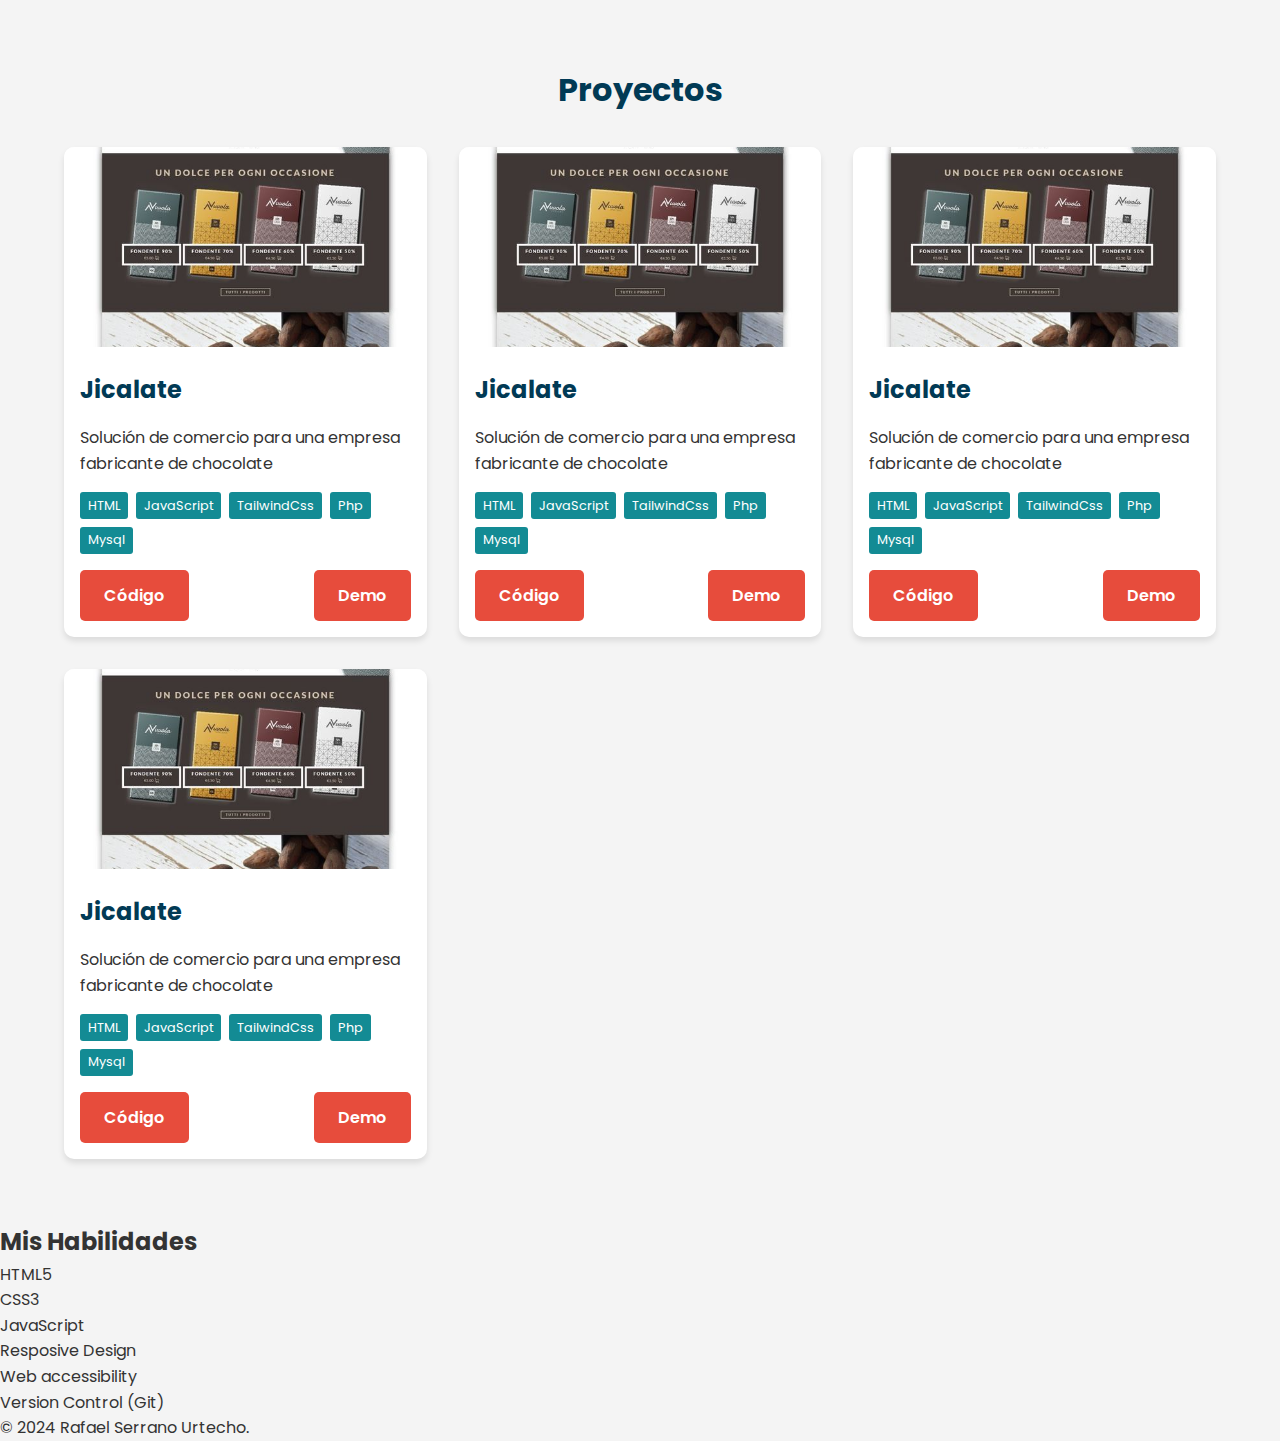
==== index.html @ e0001c4d "html de footer y skills" ====
<!DOCTYPE html>
<html lang="es">

<head>
    <meta charset="UTF-8">
    <meta name="viewport" content="width=device-width, initial-scale=1.0">
    <title>Portafolio Desarrollador Web</title>
    <link href="https://fonts.googleapis.com/css2?family=Poppins:wght@400;600;700&display=swap" rel="stylesheet">

    <link rel="stylesheet" href="https://cdnjs.cloudflare.com/ajax/libs/font-awesome/6.6.0/css/all.min.css">
    <link rel="stylesheet" href="style.css">
</head>

<body>
    <!-- <header>
        <nav>
            <div class="logo">Mi Portafolio</div>
            <div class="nav-links">
                <a href="#projects">Proyectos</a>
                <a href="#skills">Habilidades</a>
                <a href="#contact">Contacto</a>
                <button id="dark-mode-toggle" aria-label="Cambiar a modo obscuro">
                    <i class="fas fa-moon"></i>
                </button>
            </div>
        </nav>
    </header> -->

    <main>
        <!-- <section class="hero">
            <div class="hero-content">
                <h1>Hola, Soy Rafael Serrano</h1>
                <p>Desarrollador Web especializado en crear experiencias web atractivas y funcionales utilizando HTML5,
                    CSS3 y JavaScript</p>
                <a href="#contact" class="btn">Contáctame</a>
                </hero-content>
        </section> -->

        <section id="projects" class="projects">
            <h2>Proyectos</h2>
            <div class="project-grid">
                <div class="project-card hidden">
                    <img src="img/ecommercechocolate.jpg?height=200&width=300" alt="Plataforma Ecommerce">
                    <h3>Jicalate</h3>
                    <p>Solución de comercio para una empresa fabricante de chocolate</p>
                    <div class="tags">
                        <div class="tag">HTML</div>
                        <div class="tag">JavaScript</div>
                        <div class="tag">TailwindCss</div>
                        <div class="tag">Php</div>
                        <div class="tag">Mysql</div>
                    </div>
                    <div class="project-links">
                        <div class="btn">Código</div>
                        <div class="btn">Demo</div>
                    </div>
                </div>

                <div class="project-card hidden">
                    <img src="img/ecommercechocolate.jpg?height=200&width=300" alt="Plataforma Ecommerce">
                    <h3>Jicalate</h3>
                    <p>Solución de comercio para una empresa fabricante de chocolate</p>
                    <div class="tags">
                        <div class="tag">HTML</div>
                        <div class="tag">JavaScript</div>
                        <div class="tag">TailwindCss</div>
                        <div class="tag">Php</div>
                        <div class="tag">Mysql</div>
                    </div>
                    <div class="project-links">
                        <div class="btn">Código</div>
                        <div class="btn">Demo</div>
                    </div>
                </div>

                <div class="project-card hidden">
                    <img src="img/ecommercechocolate.jpg?height=200&width=300" alt="Plataforma Ecommerce">
                    <h3>Jicalate</h3>
                    <p>Solución de comercio para una empresa fabricante de chocolate</p>
                    <div class="tags">
                        <div class="tag">HTML</div>
                        <div class="tag">JavaScript</div>
                        <div class="tag">TailwindCss</div>
                        <div class="tag">Php</div>
                        <div class="tag">Mysql</div>
                    </div>
                    <div class="project-links">
                        <div class="btn">Código</div>
                        <div class="btn">Demo</div>
                    </div>
                </div>

                <div class="project-card hidden">
                    <img src="img/ecommercechocolate.jpg?height=200&width=300" alt="Plataforma Ecommerce">
                    <h3>Jicalate</h3>
                    <p>Solución de comercio para una empresa fabricante de chocolate</p>
                    <div class="tags">
                        <div class="tag">HTML</div>
                        <div class="tag">JavaScript</div>
                        <div class="tag">TailwindCss</div>
                        <div class="tag">Php</div>
                        <div class="tag">Mysql</div>
                    </div>
                    <div class="project-links">
                        <div class="btn">Código</div>
                        <div class="btn">Demo</div>
                    </div>
                </div>
            </div>
        </section>

        <section class="skills" id="skills">
            <h2>Mis Habilidades</h2>
            <div class="skill-list">
                <div class="skill item">HTML5</div>
                <div class="skill item">CSS3</div>
                <div class="skill item">JavaScript</div>
                <div class="skill item">Resposive Design</div>
                <div class="skill item">Web accessibility</div>
                <div class="skill item">Version Control (Git)</div>
            </div>
        </section>

        <footer>
            <p>&copy; 2024 Rafael Serrano Urtecho.</p>
        </footer>
    </main>
</body>

</html>
---- style.css ----
:root {
    /* --primary-color: #3498db; */
    --primary-color: rgb(1, 58, 85);
    /* --secundary-color: #2ecc71; */
    --secundary-color: rgb(19, 139, 148);
    --accent-color: #e74c3c;
    --background-color: #f4f4f4;
    --text-color: #333;
    --card-bg-color: #fff;
}

.dark-mode {
    --primary-color: #2980b9;
    --secondary-color: #27ae60;
    --accent-color: #c0392b;
    --background-color: #1a1a1a;
    --text-color: #f4f4f4;
    --card-bg-color: #2c2c2c;
}

* {
    margin: 0;
    padding: 0;
    box-sizing: border-box;
}

body {
    font-family: 'poppins', sans-serif;
    background-color: var(--background-color);
    color: var(--text-color);
    line-height: 1.6;
    transition: background-color 0.3s, color 0.3s;
}

header {
    background-color: var(--primary-color);
    padding: 1rem 5%;
    position: fixed;
    width: 100%;
    z-index: 5;
    /* box-shadow: 0 2px 5px rgba(0, 0, 0, 0.1); */
}

nav {
    display: flex;
    justify-content: space-between;
    align-items: center;
    padding: 1rem 5%;
}

.logo {
    font-size: 1.5rem;
    font-weight: bold;
    color: white;
}

.nav-links {
    display: flex;
    gap: 1.5rem;
}

.nav-links a {
    color: white;
    text-decoration: none;
    font-weight: 600;
    transition: color 0.3s;
}

.nav-links a:hover {
    color: var(--secondary-color);
}

#dark-mode-toggle {
    background: none;
    border: none;
    color: white;
    font-size: 1.2rem;
    cursor: pointer;
}

.hero {
    height: 100vh;
    display: flex;
    flex-direction: column;
    justify-content: center;
    align-items: center;
    text-align: center;
    padding: 0 1rem;
    background: radial-gradient(ellipse at bottom, var(--secundary-color) 5%, var(--primary-color) 50%, black 100%);
    color: white;
}

.hero-content {
    max-width: 800px;
}

.hero h1 {
    font-size: 3rem;
    margin-bottom: 1rem;
    text-shadow: 2px 2px 4px rgba(0, 0, 0, 0.1);
}

.hero p {
    font-size: 1.2rem;
    max-width: 600px;
    margin-bottom: 2rem;
}

.btn {
    display: inline-block;
    padding: 0.8rem 1.5rem;
    color: white;
    background-color: var(--accent-color);
    text-decoration: none;
    border-radius: 5px;
    transition: background-color 0.3s;
    font-weight: 600;
}

.btn:hover {
    background-color: #c0392b;
}

.projects {
    padding: 4rem 5%;
}

.projects h2 {
    text-align: center;
    font-size: 2rem;
    margin-bottom: 2rem;
    color: var(--primary-color);
}

.project-grid {
    display: grid;
    grid-template-columns: repeat(auto-fit, minmax(300px, 1fr));
    gap: 2rem;
}

.project-card {
    background-color: var(--card-bg-color);
    border-radius: 10px;
    overflow: hidden;
    box-shadow: 0 4px 6px rgba(0, 0, 0, 0.1);
    transition: transform 0.3s, box-shadow 0.3s;
}

.project-card:hover {
    transform: translateY(-5px);
    box-shadow: 0 6px 12x rgba(0, 0, 0, 0.15);
}

.project-card img {
    width: 100%;
    height: 200px;
    object-fit: cover;
}

.project-card h3 {
    font-size: 1.5rem;
    margin: 1rem;
    color: var(--primary-color);
}

.project-card p {
    margin: 0 1rem 1rem;
}

.project-card .tags {
    display: flex;
    flex-wrap: wrap;
    gap: 0.5rem;
    margin: 0 1rem 1rem;
}

.tag {
    background-color: var(--secundary-color);
    color: white;
    padding: 0.2rem 0.5rem;
    border-radius: 3px;
    font-size: .8rem;
}

/* .hidden{
    opacity: 0;
    filter:0;
    filter: blur(5px);
    transform: translateX(-100%);
    transition: all 1s;
} */

.project-links {
    display: flex;
    justify-content: space-between;
    margin: 1rem;
}

.show {
    opacity: 1;
    filter: blur(0);
    transform: translateX(0);
}
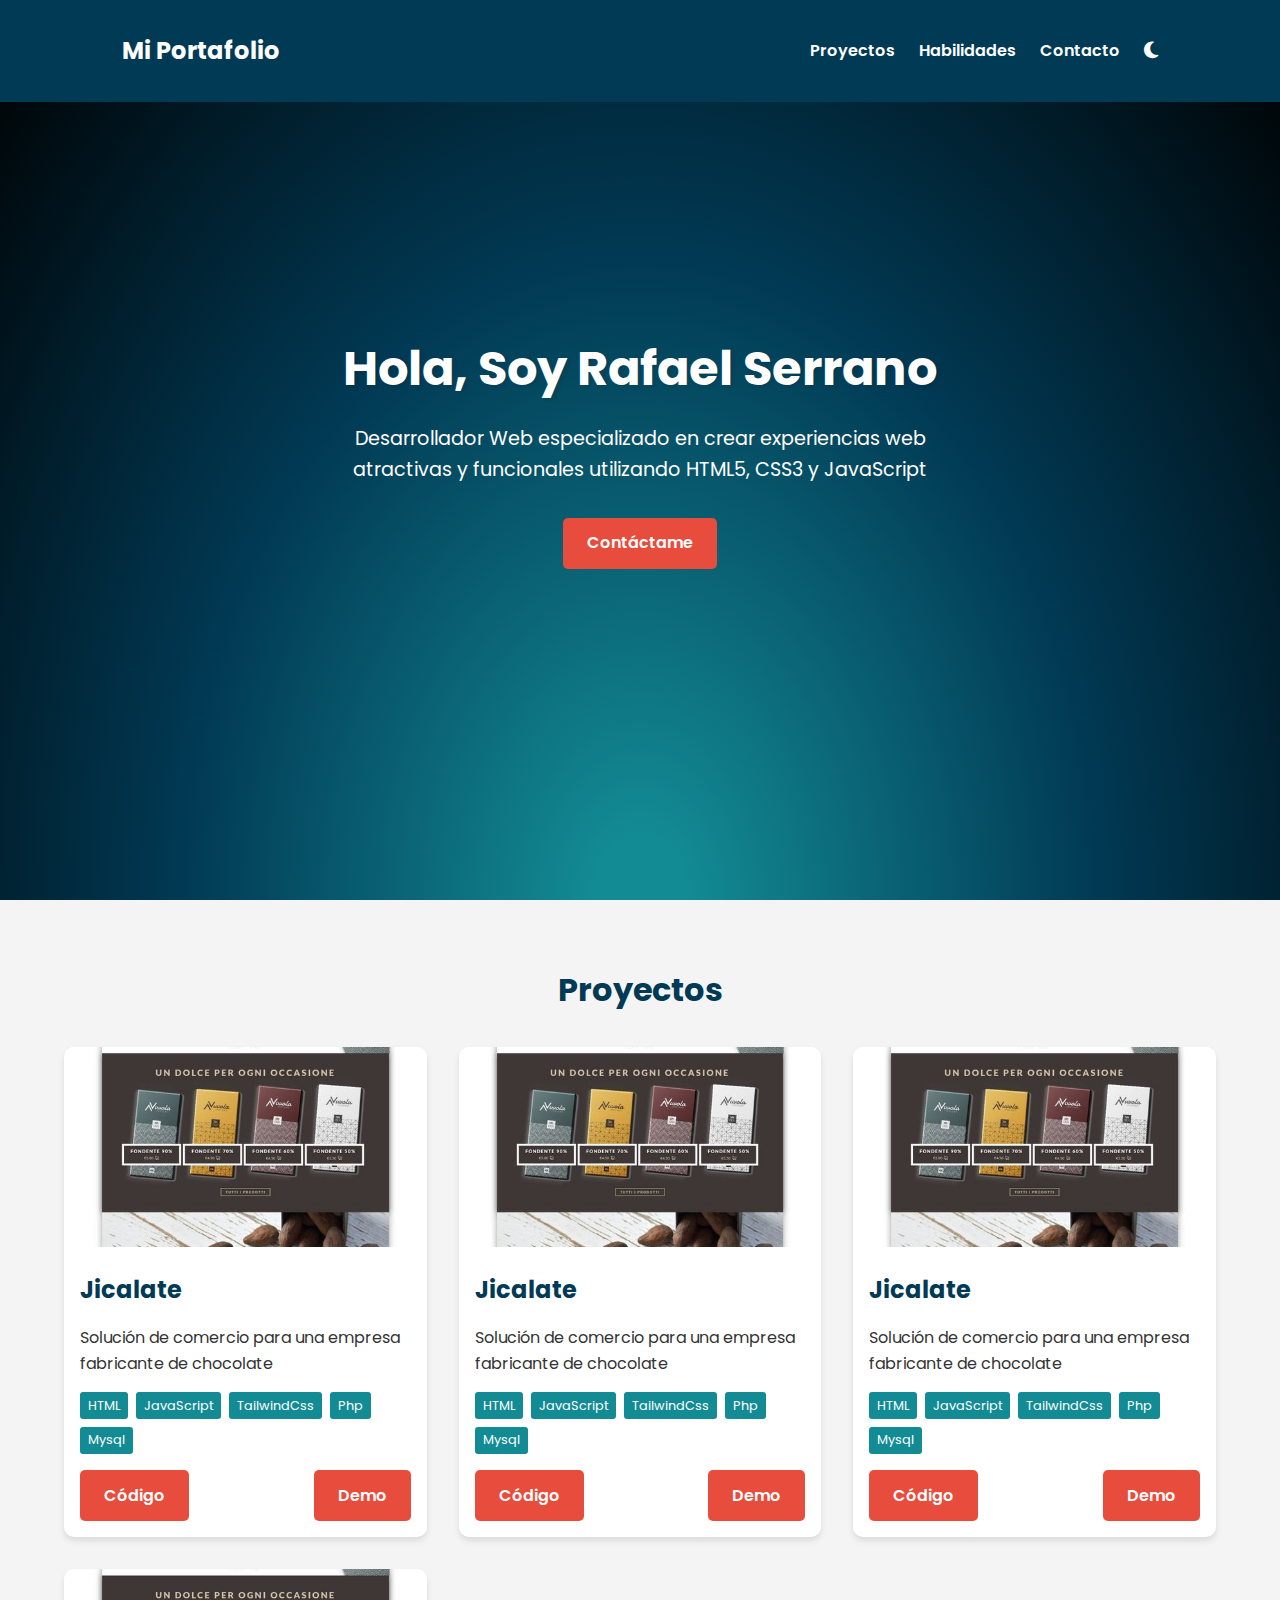
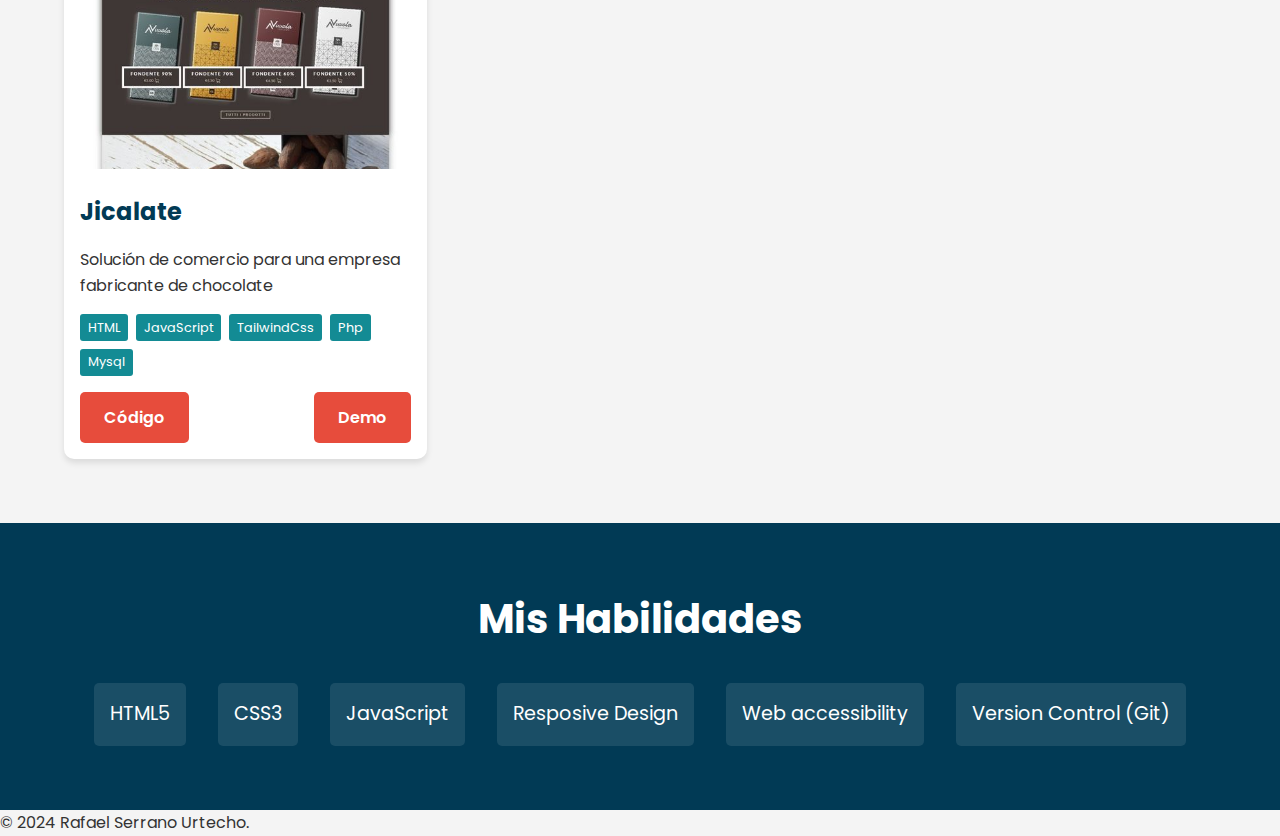
==== commit 89461bf8: "css habilidades" ====
--- a/index.html
+++ b/index.html
@@ -12,7 +12,7 @@
 </head>
 
 <body>
-    <!-- <header>
+     <header>
         <nav>
             <div class="logo">Mi Portafolio</div>
             <div class="nav-links">
@@ -24,22 +24,22 @@
                 </button>
             </div>
         </nav>
-    </header> -->
+    </header> 
 
     <main>
-        <!-- <section class="hero">
+         <section class="hero">
             <div class="hero-content">
                 <h1>Hola, Soy Rafael Serrano</h1>
                 <p>Desarrollador Web especializado en crear experiencias web atractivas y funcionales utilizando HTML5,
                     CSS3 y JavaScript</p>
                 <a href="#contact" class="btn">Contáctame</a>
                 </hero-content>
-        </section> -->
+        </section> 
 
         <section id="projects" class="projects">
             <h2>Proyectos</h2>
             <div class="project-grid">
-                <div class="project-card hidden">
+                 <div class="project-card hidden">
                     <img src="img/ecommercechocolate.jpg?height=200&width=300" alt="Plataforma Ecommerce">
                     <h3>Jicalate</h3>
                     <p>Solución de comercio para una empresa fabricante de chocolate</p>
@@ -107,17 +107,17 @@
                     </div>
                 </div>
             </div>
-        </section>
+        </section> 
 
         <section class="skills" id="skills">
             <h2>Mis Habilidades</h2>
             <div class="skill-list">
-                <div class="skill item">HTML5</div>
-                <div class="skill item">CSS3</div>
-                <div class="skill item">JavaScript</div>
-                <div class="skill item">Resposive Design</div>
-                <div class="skill item">Web accessibility</div>
-                <div class="skill item">Version Control (Git)</div>
+                <div class="skill-item">HTML5</div>
+                <div class="skill-item">CSS3</div>
+                <div class="skill-item">JavaScript</div>
+                <div class="skill-item">Resposive Design</div>
+                <div class="skill-item">Web accessibility</div>
+                <div class="skill-item">Version Control (Git)</div>
             </div>
         </section>
 
--- a/style.css
+++ b/style.css
@@ -182,6 +182,36 @@
     font-size: .8rem;
 }
 
+.skills{
+    background-color: var(--primary-color);
+    color: white;
+    padding: 4rem 5%;
+    text-align: center;
+}
+
+.skills h2{
+    font-size: 2.5rem;
+    margin-bottom: 2rem;
+}
+
+.skill-list{
+    display: flex;
+    justify-content: center;
+    flex-wrap: wrap;
+    gap:2rem;
+}
+
+.skill-item{
+    background-color: rgba(255,255,255,0.1);
+    padding: 1rem;
+    border-radius: 5px;
+    font-size: 1.2rem;
+    transition: transform 0.3s;
+}
+
+.skill-item:hover{
+    transform: scale(1.05);
+}
 /* .hidden{
     opacity: 0;
     filter:0;
@@ -190,6 +220,8 @@
     transition: all 1s;
 } */
 
+
+
 .project-links {
     display: flex;
     justify-content: space-between;
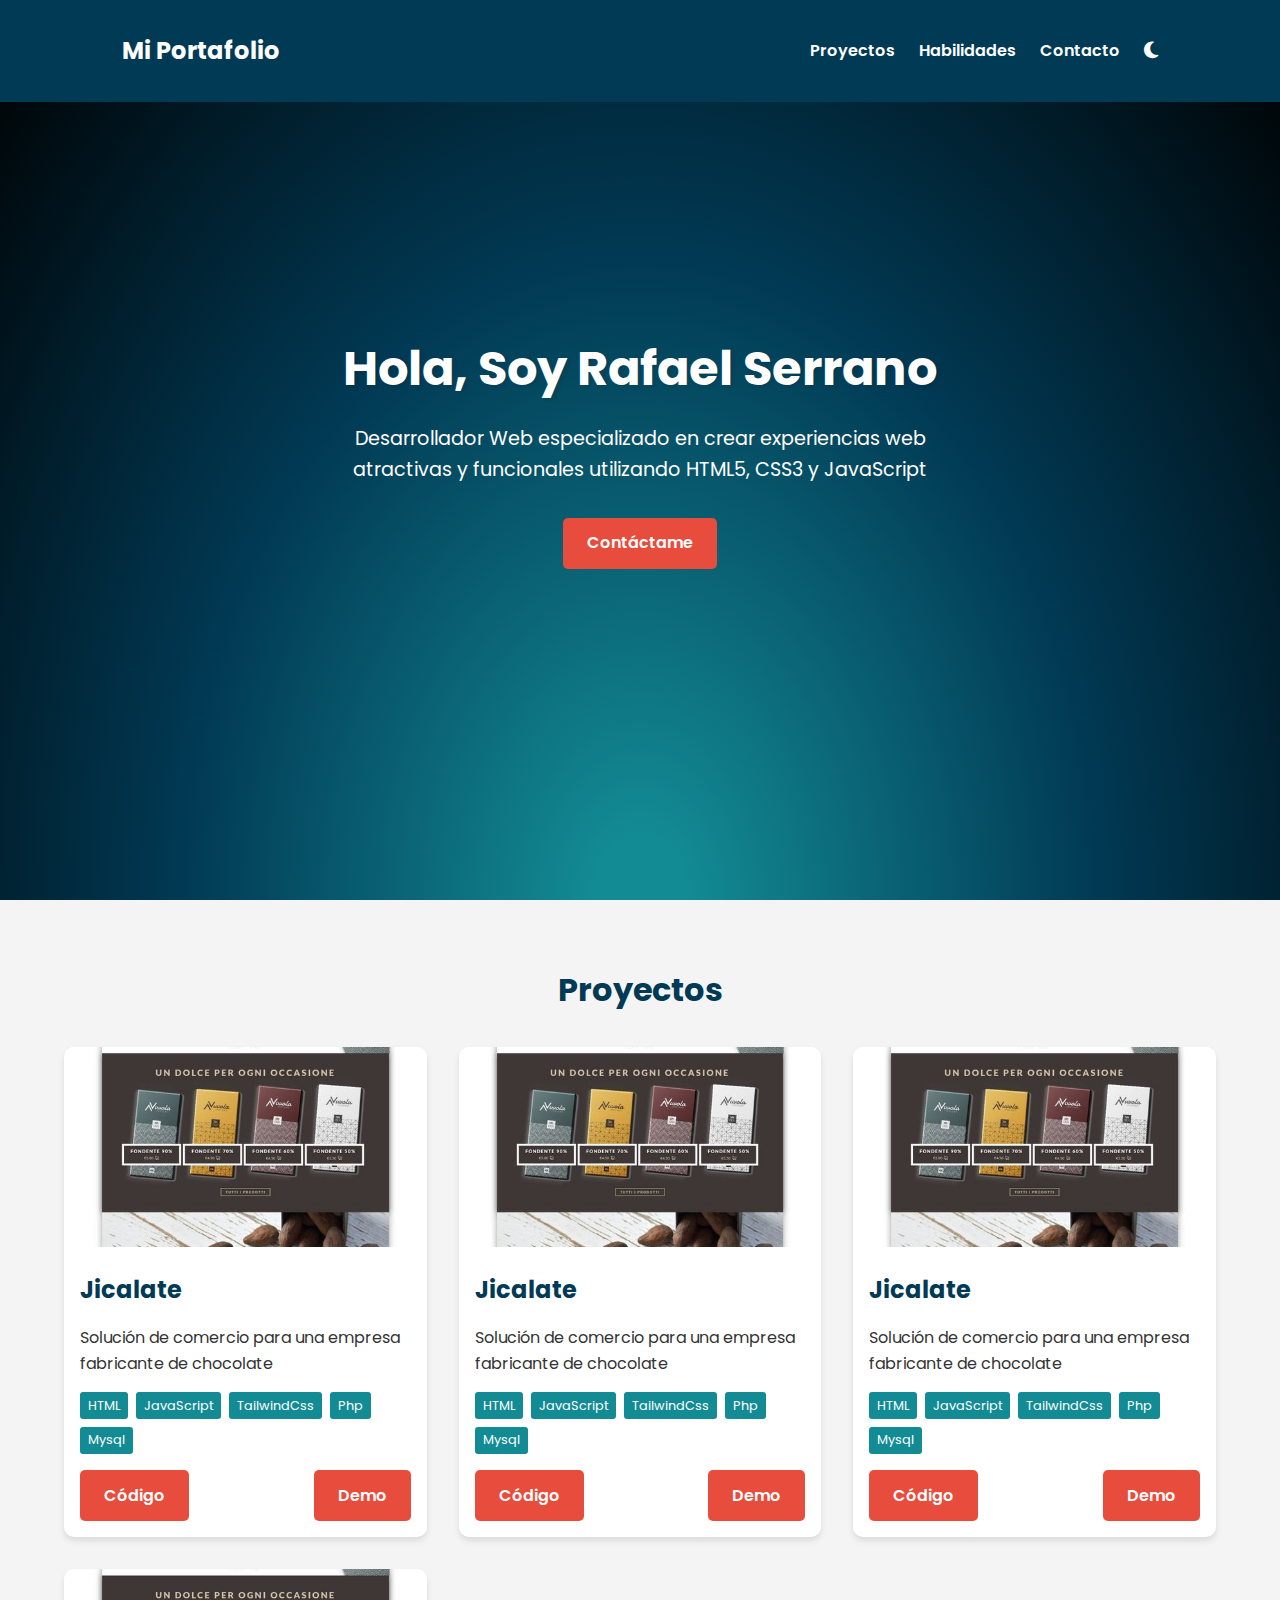
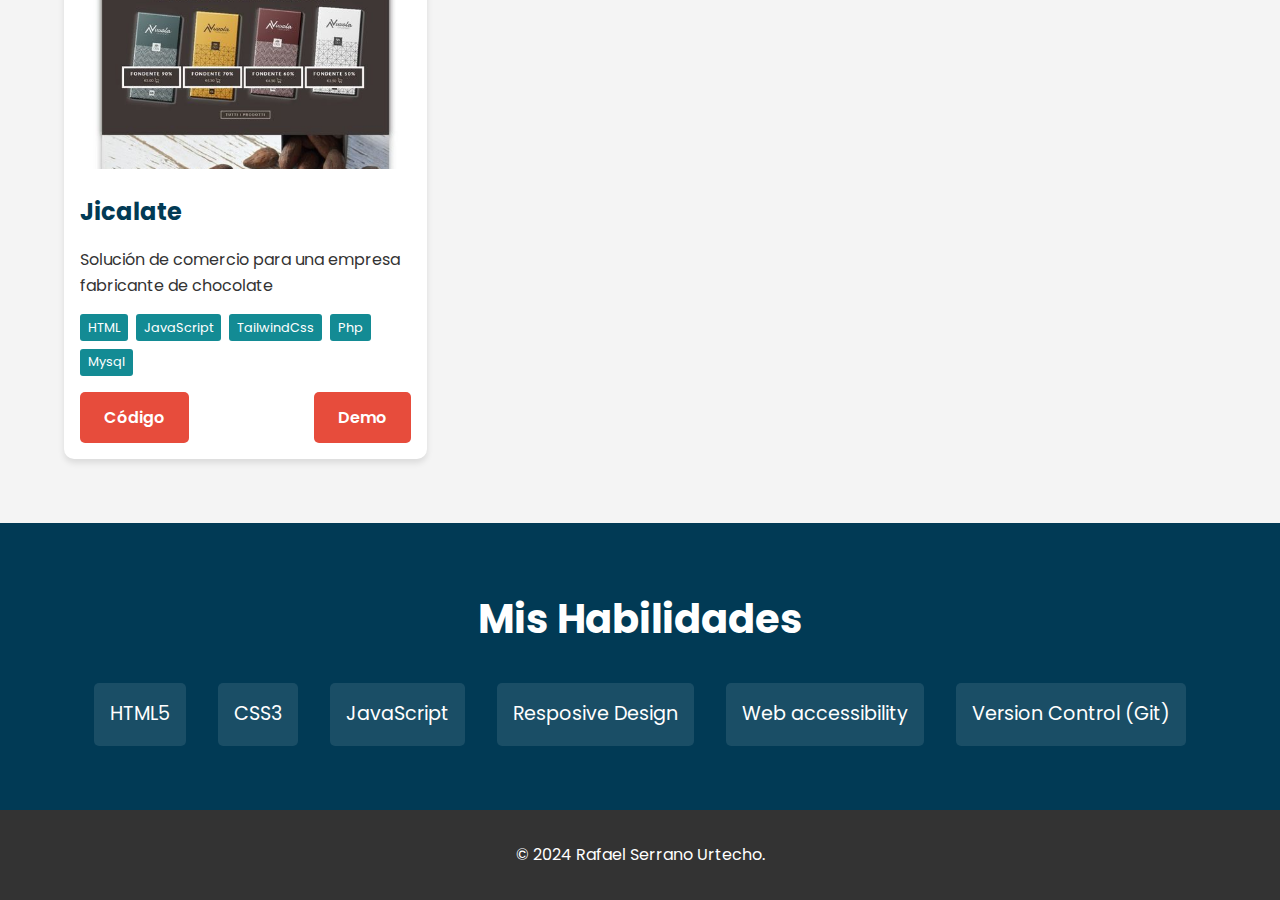
==== commit 5c6d7268: "efecto dark mode" ====
--- a/index.html
+++ b/index.html
@@ -127,4 +127,6 @@
     </main>
 </body>
 
+<script src="main.js"></script>
+
 </html>--- a/style.css
+++ b/style.css
@@ -212,6 +212,13 @@
 .skill-item:hover{
     transform: scale(1.05);
 }
+
+footer{
+    background-color: var(--text-color);
+    color: white;
+    text-align: center;
+    padding: 2rem;
+}
 /* .hidden{
     opacity: 0;
     filter:0;
@@ -232,4 +239,18 @@
     opacity: 1;
     filter: blur(0);
     transform: translateX(0);
+}
+
+@media(max-width:768px){
+    .hero h1{
+        font-size: 2rem;
+    }
+
+    .hero p{
+        font-size: 1rem;
+    }
+
+    .projects h2,.skills h2{
+        font-size: 2rem;
+    }
 }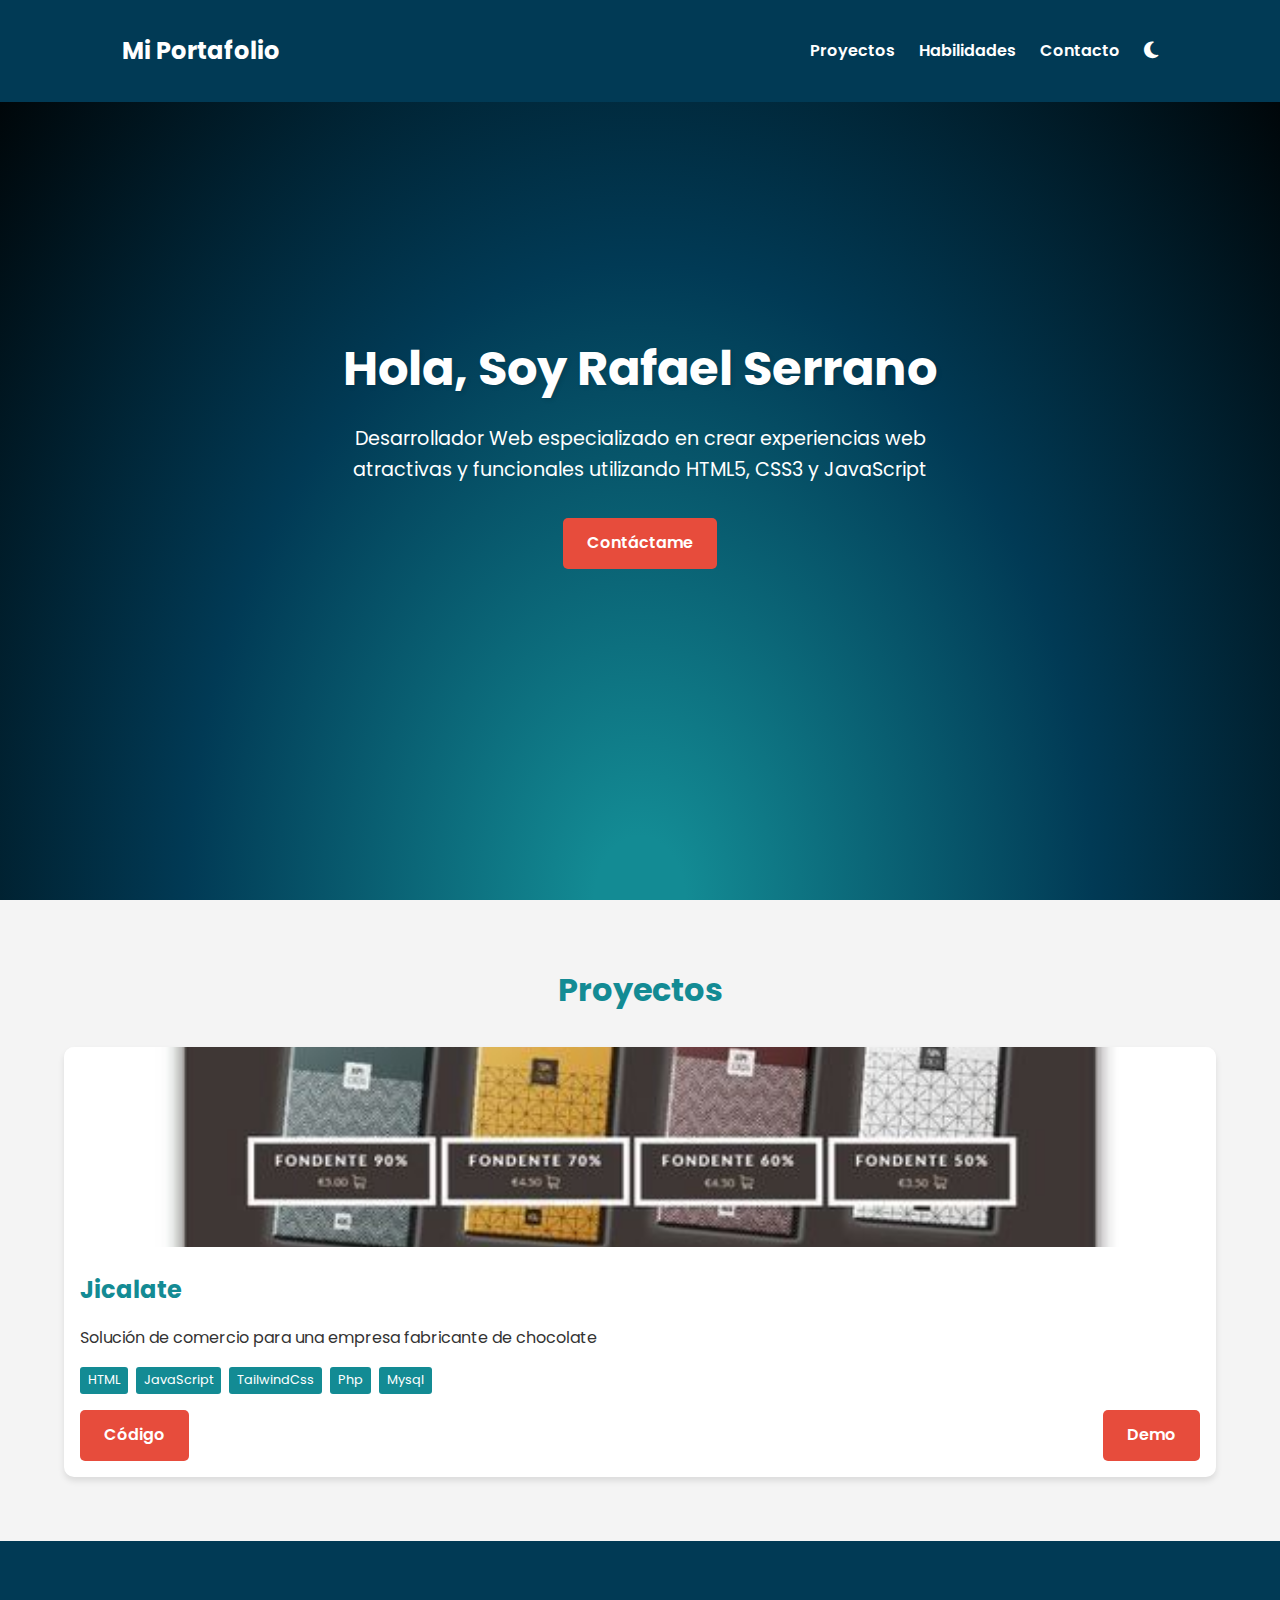
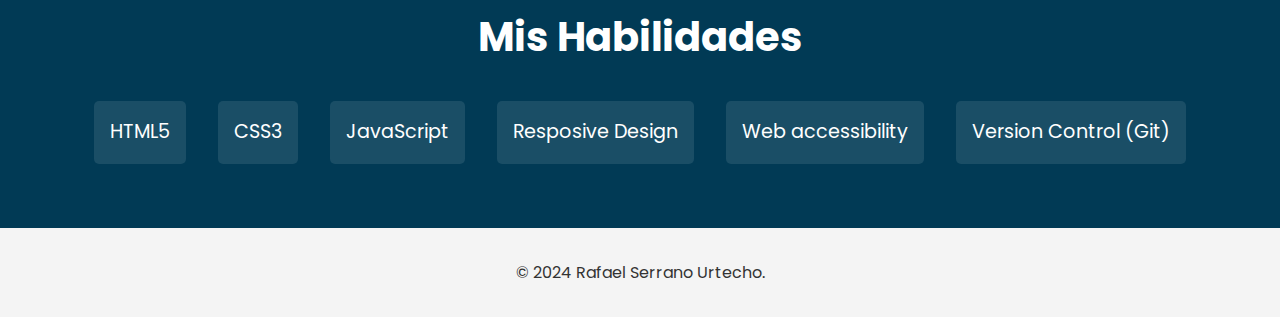
==== commit e2de4091: "emparejando colores" ====
--- a/index.html
+++ b/index.html
@@ -55,57 +55,6 @@
                         <div class="btn">Demo</div>
                     </div>
                 </div>
-
-                <div class="project-card hidden">
-                    <img src="img/ecommercechocolate.jpg?height=200&width=300" alt="Plataforma Ecommerce">
-                    <h3>Jicalate</h3>
-                    <p>Solución de comercio para una empresa fabricante de chocolate</p>
-                    <div class="tags">
-                        <div class="tag">HTML</div>
-                        <div class="tag">JavaScript</div>
-                        <div class="tag">TailwindCss</div>
-                        <div class="tag">Php</div>
-                        <div class="tag">Mysql</div>
-                    </div>
-                    <div class="project-links">
-                        <div class="btn">Código</div>
-                        <div class="btn">Demo</div>
-                    </div>
-                </div>
-
-                <div class="project-card hidden">
-                    <img src="img/ecommercechocolate.jpg?height=200&width=300" alt="Plataforma Ecommerce">
-                    <h3>Jicalate</h3>
-                    <p>Solución de comercio para una empresa fabricante de chocolate</p>
-                    <div class="tags">
-                        <div class="tag">HTML</div>
-                        <div class="tag">JavaScript</div>
-                        <div class="tag">TailwindCss</div>
-                        <div class="tag">Php</div>
-                        <div class="tag">Mysql</div>
-                    </div>
-                    <div class="project-links">
-                        <div class="btn">Código</div>
-                        <div class="btn">Demo</div>
-                    </div>
-                </div>
-
-                <div class="project-card hidden">
-                    <img src="img/ecommercechocolate.jpg?height=200&width=300" alt="Plataforma Ecommerce">
-                    <h3>Jicalate</h3>
-                    <p>Solución de comercio para una empresa fabricante de chocolate</p>
-                    <div class="tags">
-                        <div class="tag">HTML</div>
-                        <div class="tag">JavaScript</div>
-                        <div class="tag">TailwindCss</div>
-                        <div class="tag">Php</div>
-                        <div class="tag">Mysql</div>
-                    </div>
-                    <div class="project-links">
-                        <div class="btn">Código</div>
-                        <div class="btn">Demo</div>
-                    </div>
-                </div>
             </div>
         </section> 
 
--- a/style.css
+++ b/style.css
@@ -1,20 +1,24 @@
 :root {
     /* --primary-color: #3498db; */
+    /* --secundary-color: #2ecc71; */
     --primary-color: rgb(1, 58, 85);
-    /* --secundary-color: #2ecc71; */
     --secundary-color: rgb(19, 139, 148);
     --accent-color: #e74c3c;
     --background-color: #f4f4f4;
     --text-color: #333;
+    --text-bgwhite-color:var(--secundary-color);
     --card-bg-color: #fff;
 }
 
 .dark-mode {
-    --primary-color: #2980b9;
-    --secondary-color: #27ae60;
-    --accent-color: #c0392b;
+    /* --primary-color: #2980b9;
+    --secondary-color: #27ae60; */
+    --primary-color: rgb(1, 24, 34);
+    --secundary-color: rgb(4, 29, 31);
+    --accent-color: #8f2a1f;
     --background-color: #1a1a1a;
     --text-color: #f4f4f4;
+    --text-bgwhite-color:white;
     --card-bg-color: #2c2c2c;
 }
 
@@ -129,7 +133,7 @@
     text-align: center;
     font-size: 2rem;
     margin-bottom: 2rem;
-    color: var(--primary-color);
+    color: var(--text-bgwhite-color);
 }
 
 .project-grid {
@@ -160,7 +164,7 @@
 .project-card h3 {
     font-size: 1.5rem;
     margin: 1rem;
-    color: var(--primary-color);
+    color: var(--text-bgwhite-color);
 }
 
 .project-card p {
@@ -214,8 +218,8 @@
 }
 
 footer{
-    background-color: var(--text-color);
-    color: white;
+    background-color: var(--background-color);
+    color: var(--text-color);
     text-align: center;
     padding: 2rem;
 }
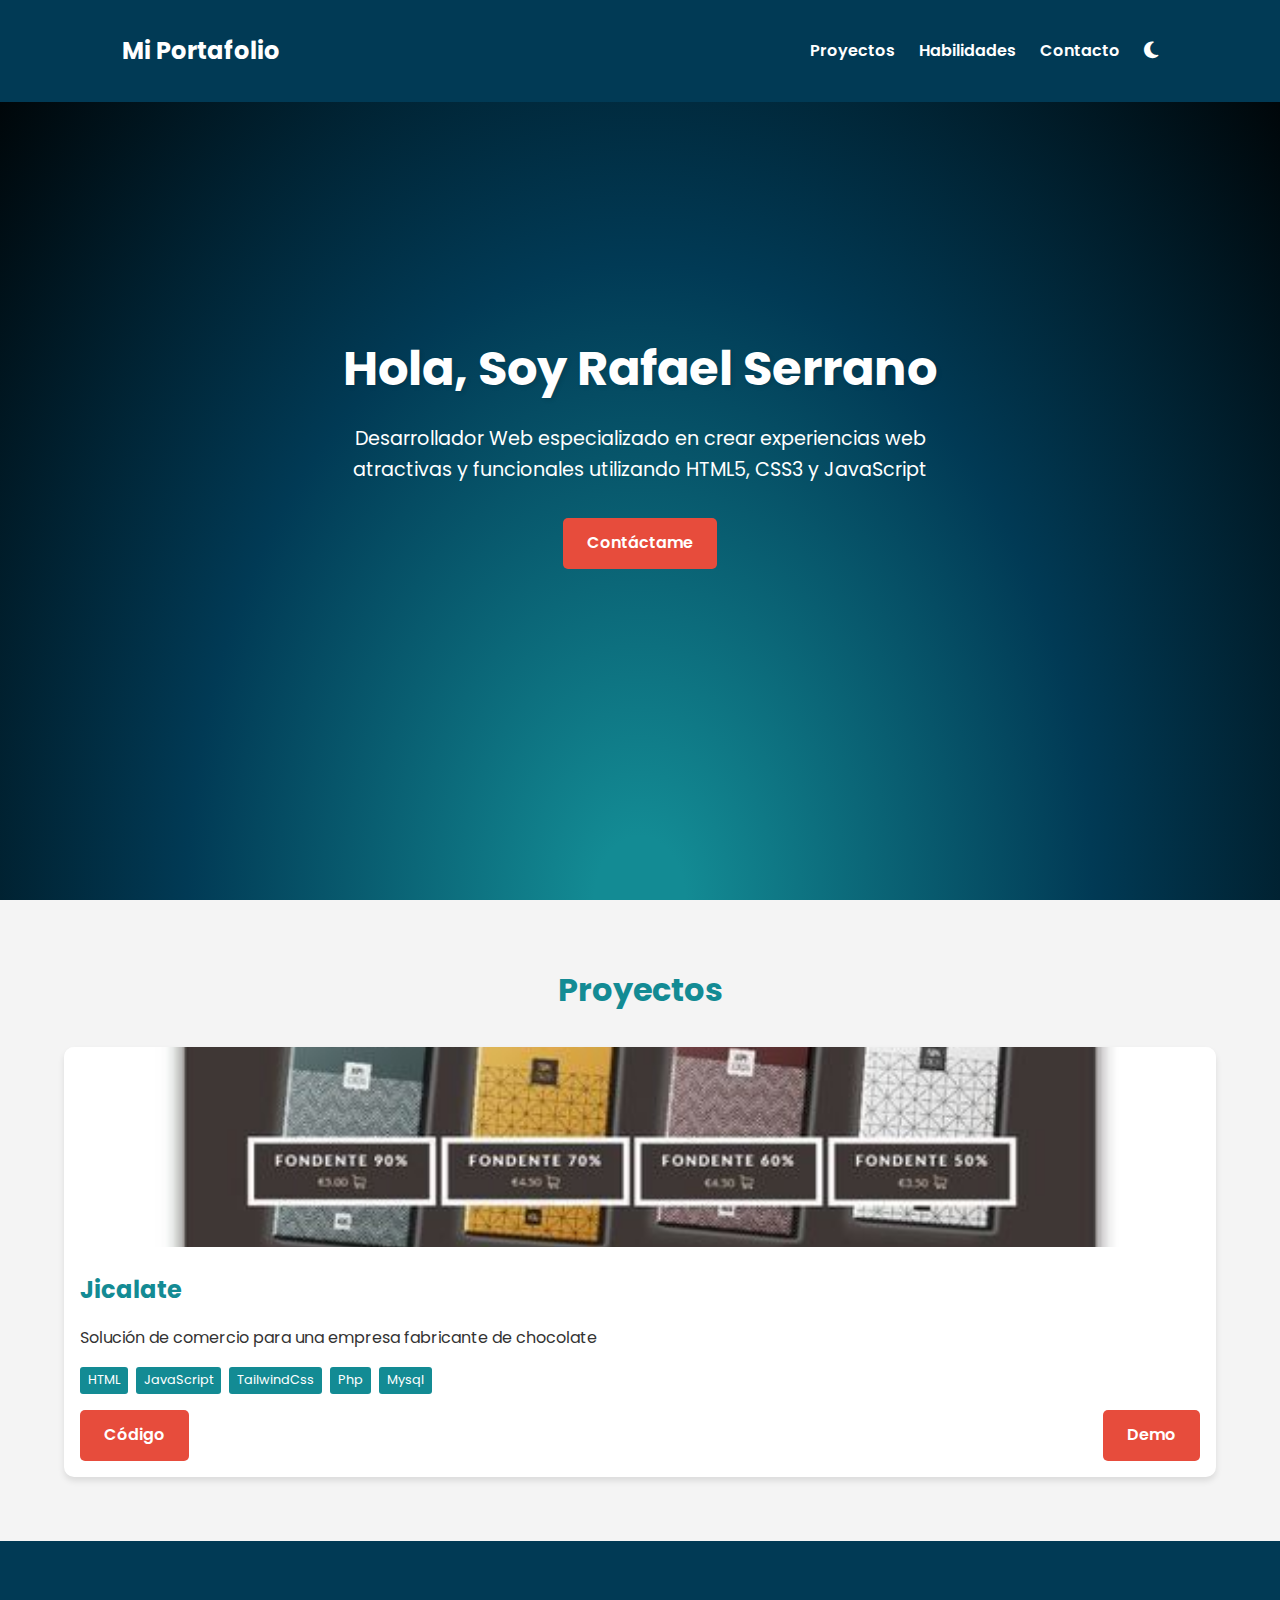
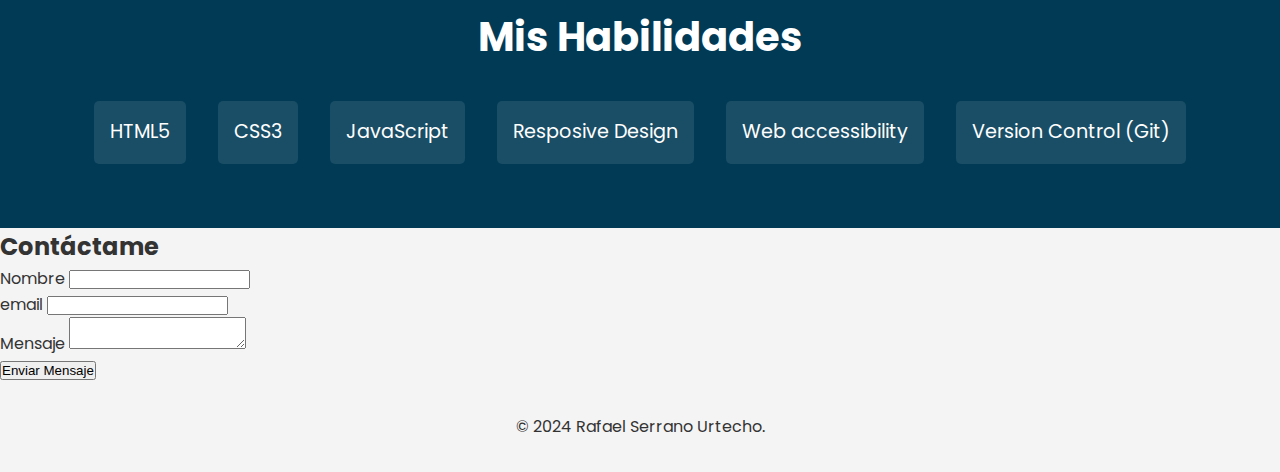
==== commit e04f5e19: "formulario html de contacto" ====
--- a/index.html
+++ b/index.html
@@ -12,7 +12,7 @@
 </head>
 
 <body>
-     <header>
+    <header>
         <nav>
             <div class="logo">Mi Portafolio</div>
             <div class="nav-links">
@@ -24,22 +24,22 @@
                 </button>
             </div>
         </nav>
-    </header> 
+    </header>
 
     <main>
-         <section class="hero">
+        <section class="hero">
             <div class="hero-content">
                 <h1>Hola, Soy Rafael Serrano</h1>
                 <p>Desarrollador Web especializado en crear experiencias web atractivas y funcionales utilizando HTML5,
                     CSS3 y JavaScript</p>
                 <a href="#contact" class="btn">Contáctame</a>
                 </hero-content>
-        </section> 
+        </section>
 
         <section id="projects" class="projects">
             <h2>Proyectos</h2>
             <div class="project-grid">
-                 <div class="project-card hidden">
+                <div class="project-card hidden">
                     <img src="img/ecommercechocolate.jpg?height=200&width=300" alt="Plataforma Ecommerce">
                     <h3>Jicalate</h3>
                     <p>Solución de comercio para una empresa fabricante de chocolate</p>
@@ -56,7 +56,22 @@
                     </div>
                 </div>
             </div>
-        </section> 
+        </section>
+
+        <!-- otros proyectos
+Task Management API
+API RESTful para gestión de tareas construida con Django 
+
+Weather Dashboard
+Dashboard de clima en tiempo real usando Vue.js y OpenWeatherMap API
+
+Weather Dashboard
+Dashboard del clima en tiempo real utilizando una API de pronóstico del tiempo
+
+Interactive Quiz App
+Una aplicación de cuestionarios interactiva con temporizador y puntuación
+-->
+
 
         <section class="skills" id="skills">
             <h2>Mis Habilidades</h2>
@@ -70,6 +85,27 @@
             </div>
         </section>
 
+        <section class="contact" id="contact">
+            <h2>Contáctame</h2>
+            <form class="contact-form">
+                <div class="form-group">
+                    <label for="name">Nombre</label>
+                    <input type="text" class="name" id="name" required>
+                </div>
+
+                <div class="form-group">
+                    <label for="email">email</label>
+                    <input type="text" class="email" id="email" required>
+                </div>
+                <div class="form-group">
+                    <label for="message">Mensaje</label>
+                    <textarea name="message" id="message" class="message"></textarea>
+                </div>
+                <button type="submit" class="submit-botton">Enviar Mensaje</button>
+
+            </form>
+        </section>
+
         <footer>
             <p>&copy; 2024 Rafael Serrano Urtecho.</p>
         </footer>
--- a/style.css
+++ b/style.css
@@ -96,6 +96,7 @@
 
 .hero-content {
     max-width: 800px;
+    padding: 2rem;
 }
 
 .hero h1 {
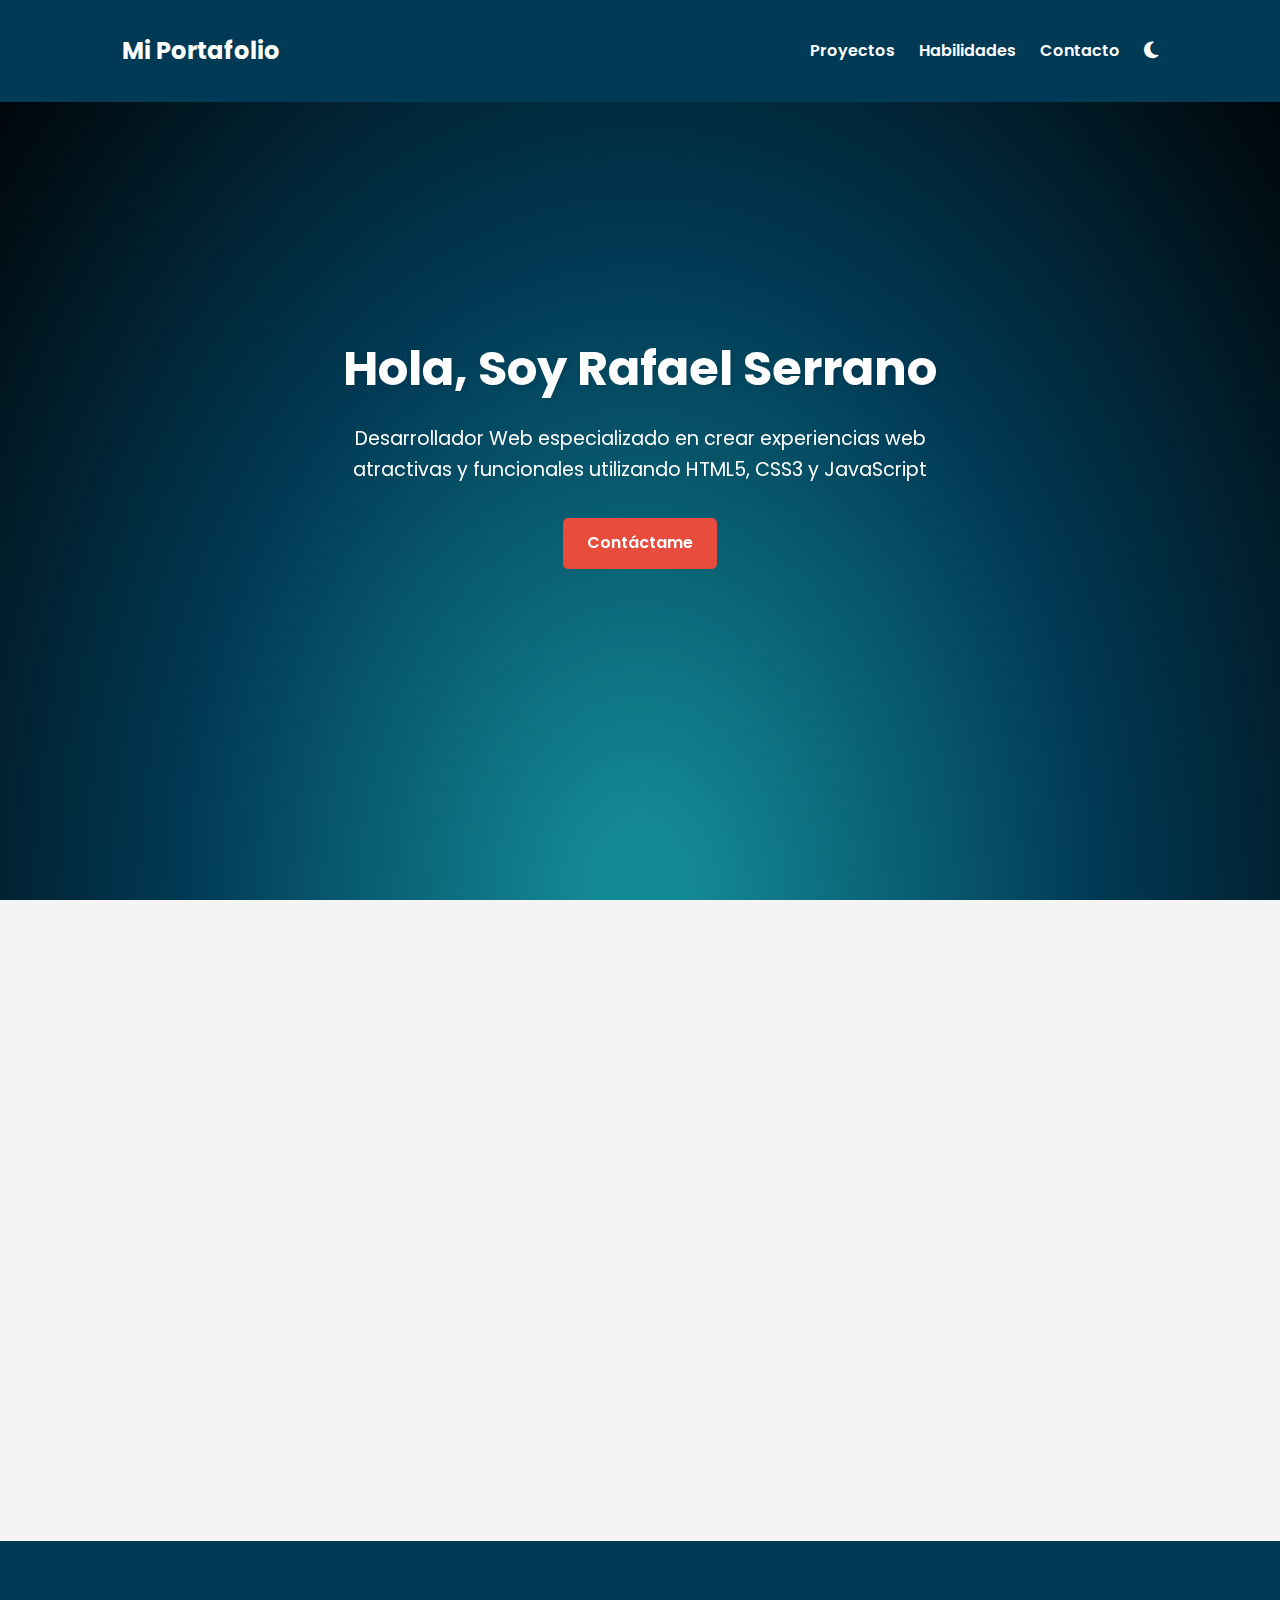
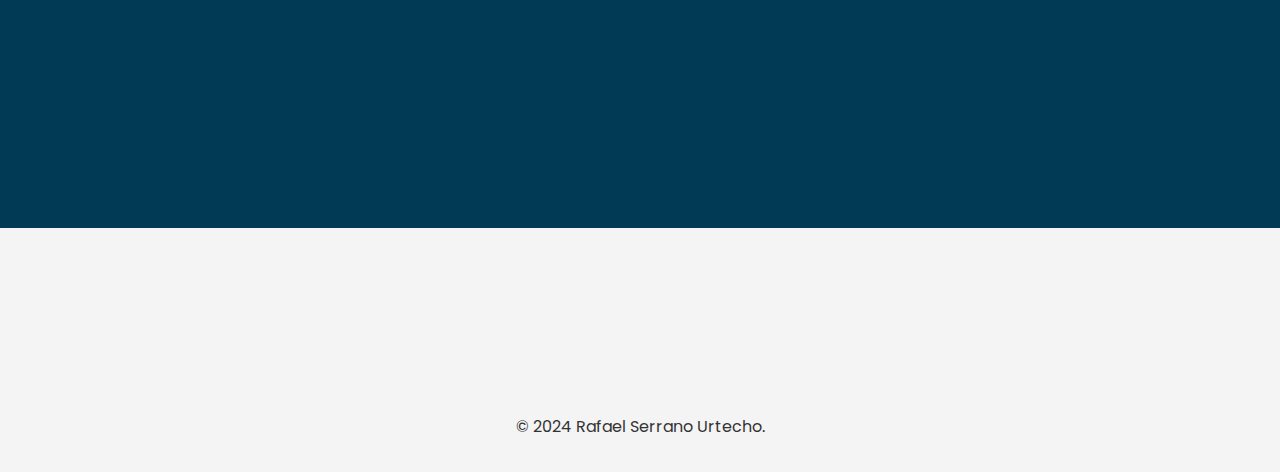
==== commit 3b5399bf: "efecto entrada css" ====
--- a/index.html
+++ b/index.html
@@ -29,15 +29,15 @@
     <main>
         <section class="hero">
             <div class="hero-content">
-                <h1>Hola, Soy Rafael Serrano</h1>
-                <p>Desarrollador Web especializado en crear experiencias web atractivas y funcionales utilizando HTML5,
+                <h1 class="hidden">Hola, Soy Rafael Serrano</h1>
+                <p class="hidden">Desarrollador Web especializado en crear experiencias web atractivas y funcionales utilizando HTML5,
                     CSS3 y JavaScript</p>
-                <a href="#contact" class="btn">Contáctame</a>
+                <a href="#contact" class="btn hidden">Contáctame</a>
                 </hero-content>
         </section>
 
         <section id="projects" class="projects">
-            <h2>Proyectos</h2>
+            <h2 class="hidden">Proyectos</h2>
             <div class="project-grid">
                 <div class="project-card hidden">
                     <img src="img/ecommercechocolate.jpg?height=200&width=300" alt="Plataforma Ecommerce">
@@ -74,8 +74,8 @@
 
 
         <section class="skills" id="skills">
-            <h2>Mis Habilidades</h2>
-            <div class="skill-list">
+            <h2 class="hidden">Mis Habilidades</h2>
+            <div class="skill-list hidden">
                 <div class="skill-item">HTML5</div>
                 <div class="skill-item">CSS3</div>
                 <div class="skill-item">JavaScript</div>
@@ -86,8 +86,8 @@
         </section>
 
         <section class="contact" id="contact">
-            <h2>Contáctame</h2>
-            <form class="contact-form">
+            <h2 class="hidden">Contáctame</h2>
+            <form class="contact-form hidden">
                 <div class="form-group">
                     <label for="name">Nombre</label>
                     <input type="text" class="name" id="name" required>
--- a/style.css
+++ b/style.css
@@ -224,28 +224,28 @@
     text-align: center;
     padding: 2rem;
 }
-/* .hidden{
+ .hidden{
     opacity: 0;
     filter:0;
     filter: blur(5px);
     transform: translateX(-100%);
     transition: all 1s;
-} */
-
-
-
-.project-links {
-    display: flex;
-    justify-content: space-between;
-    margin: 1rem;
-}
-
+} 
 .show {
     opacity: 1;
     filter: blur(0);
     transform: translateX(0);
 }
 
+
+.project-links {
+    display: flex;
+    justify-content: space-between;
+    margin: 1rem;
+}
+
+
+
 @media(max-width:768px){
     .hero h1{
         font-size: 2rem;
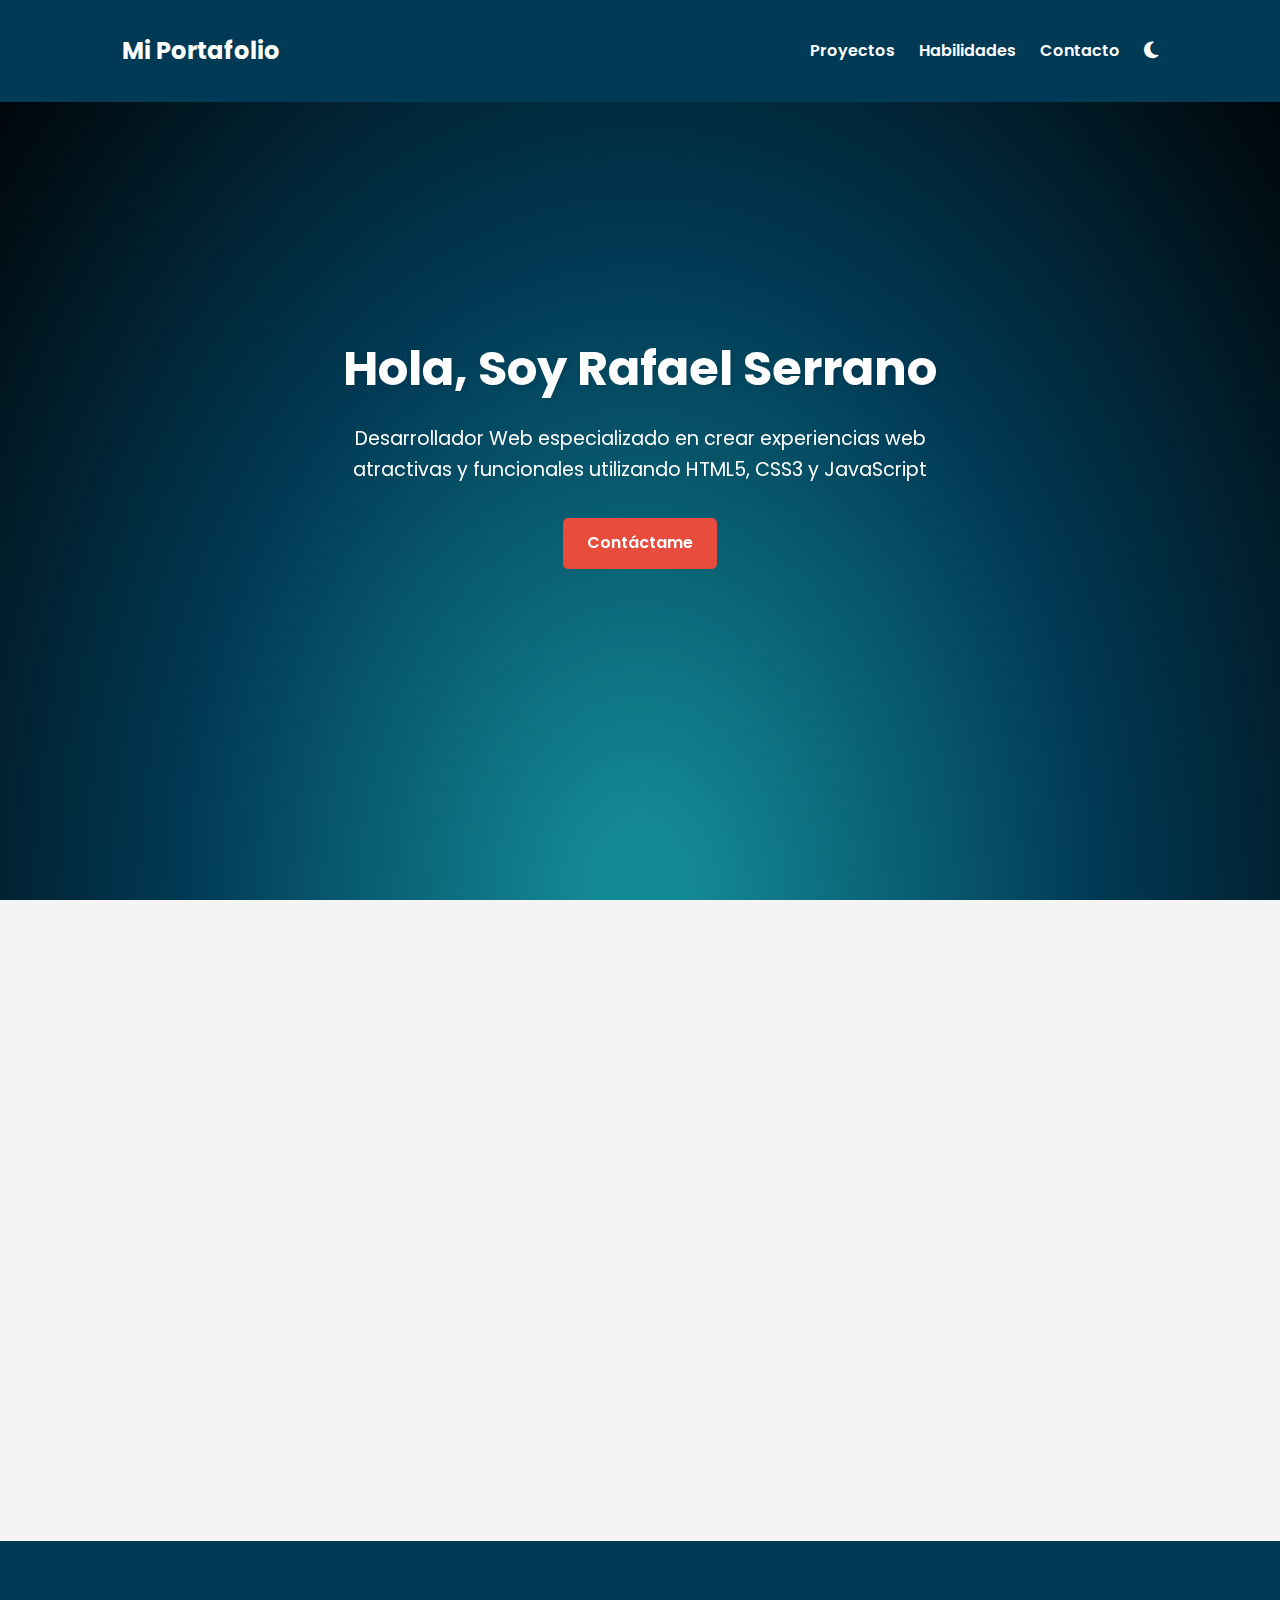
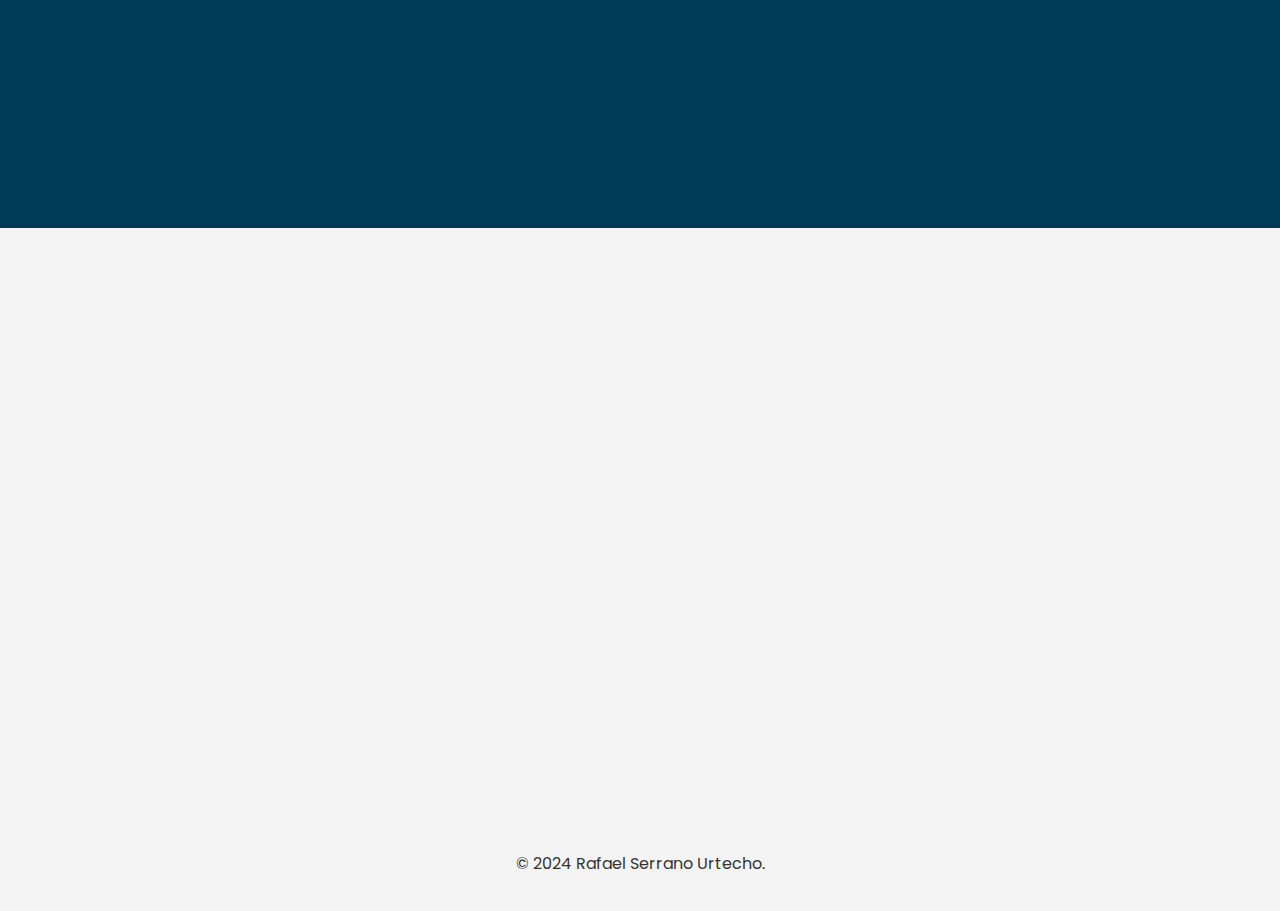
==== commit b8df86e9: "formulario de contacto css" ====
--- a/index.html
+++ b/index.html
@@ -101,7 +101,7 @@
                     <label for="message">Mensaje</label>
                     <textarea name="message" id="message" class="message"></textarea>
                 </div>
-                <button type="submit" class="submit-botton">Enviar Mensaje</button>
+                <button type="submit" class="btn submit-button">Enviar Mensaje</button>
 
             </form>
         </section>
--- a/style.css
+++ b/style.css
@@ -3,10 +3,11 @@
     /* --secundary-color: #2ecc71; */
     --primary-color: rgb(1, 58, 85);
     --secundary-color: rgb(19, 139, 148);
+    --tertiary-color: #3498db;
     --accent-color: #e74c3c;
     --background-color: #f4f4f4;
     --text-color: #333;
-    --text-bgwhite-color:var(--secundary-color);
+    --text-bgwhite-color: var(--secundary-color);
     --card-bg-color: #fff;
 }
 
@@ -15,10 +16,11 @@
     --secondary-color: #27ae60; */
     --primary-color: rgb(1, 24, 34);
     --secundary-color: rgb(4, 29, 31);
+    --tertiary-color: #2980b9;
     --accent-color: #8f2a1f;
     --background-color: #1a1a1a;
     --text-color: #f4f4f4;
-    --text-bgwhite-color:white;
+    --text-bgwhite-color: white;
     --card-bg-color: #2c2c2c;
 }
 
@@ -187,75 +189,124 @@
     font-size: .8rem;
 }
 
-.skills{
+.skills {
     background-color: var(--primary-color);
     color: white;
     padding: 4rem 5%;
     text-align: center;
 }
 
-.skills h2{
+.skills h2 {
     font-size: 2.5rem;
     margin-bottom: 2rem;
 }
 
-.skill-list{
+.skill-list {
     display: flex;
     justify-content: center;
     flex-wrap: wrap;
-    gap:2rem;
-}
-
-.skill-item{
-    background-color: rgba(255,255,255,0.1);
+    gap: 2rem;
+}
+
+.skill-item {
+    background-color: rgba(255, 255, 255, 0.1);
     padding: 1rem;
     border-radius: 5px;
     font-size: 1.2rem;
     transition: transform 0.3s;
 }
 
-.skill-item:hover{
+.skill-item:hover {
     transform: scale(1.05);
 }
 
-footer{
+footer {
     background-color: var(--background-color);
     color: var(--text-color);
     text-align: center;
     padding: 2rem;
 }
- .hidden{
+
+.project-links {
+    display: flex;
+    justify-content: space-between;
+    margin: 1rem;
+}
+
+
+
+.contact {
+    padding: 4rem 5%;
+}
+
+.contact h2 {
+    text-align: center;
+    font-size: 2rem;
+    margin-bottom: 2rem;
+    color: var(--text-bgwhite-color);
+}
+
+.contact-form {
+    max-width: 600px;
+    margin: 0 auto;
+}
+
+.form-group {
+    margin-bottom: 1.5rem;
+}
+
+.form-group label {
+    display: block;
+    margin-bottom: 0.5rem;
+    font-weight: 600;
+    color: var(--primary-color);
+}
+
+.form-group input,
+.form-group textarea {
+    width: 100%;
+    padding: 0.75rem;
+    border: 1px solid var(--tertiary-color);
+    border-radius: 5px;
+    font-size: 1rem;
+    background-color: var(--background-color);
+    color: var(--text-color);
+}
+
+.submit-button {
+    display: block;
+    width: 100%;
+    padding: 1rem;
+    border: none;
+    font-size: 1rem;
+    cursor: pointer;
+}
+
+.hidden {
     opacity: 0;
-    filter:0;
+    filter: 0;
     filter: blur(5px);
     transform: translateX(-100%);
     transition: all 1s;
-} 
+}
+
 .show {
     opacity: 1;
     filter: blur(0);
     transform: translateX(0);
 }
 
-
-.project-links {
-    display: flex;
-    justify-content: space-between;
-    margin: 1rem;
-}
-
-
-
-@media(max-width:768px){
-    .hero h1{
+@media(max-width:768px) {
+    .hero h1 {
         font-size: 2rem;
     }
 
-    .hero p{
+    .hero p {
         font-size: 1rem;
     }
 
-    .projects h2,.skills h2{
+    .projects h2,
+    .skills h2 {
         font-size: 2rem;
     }
 }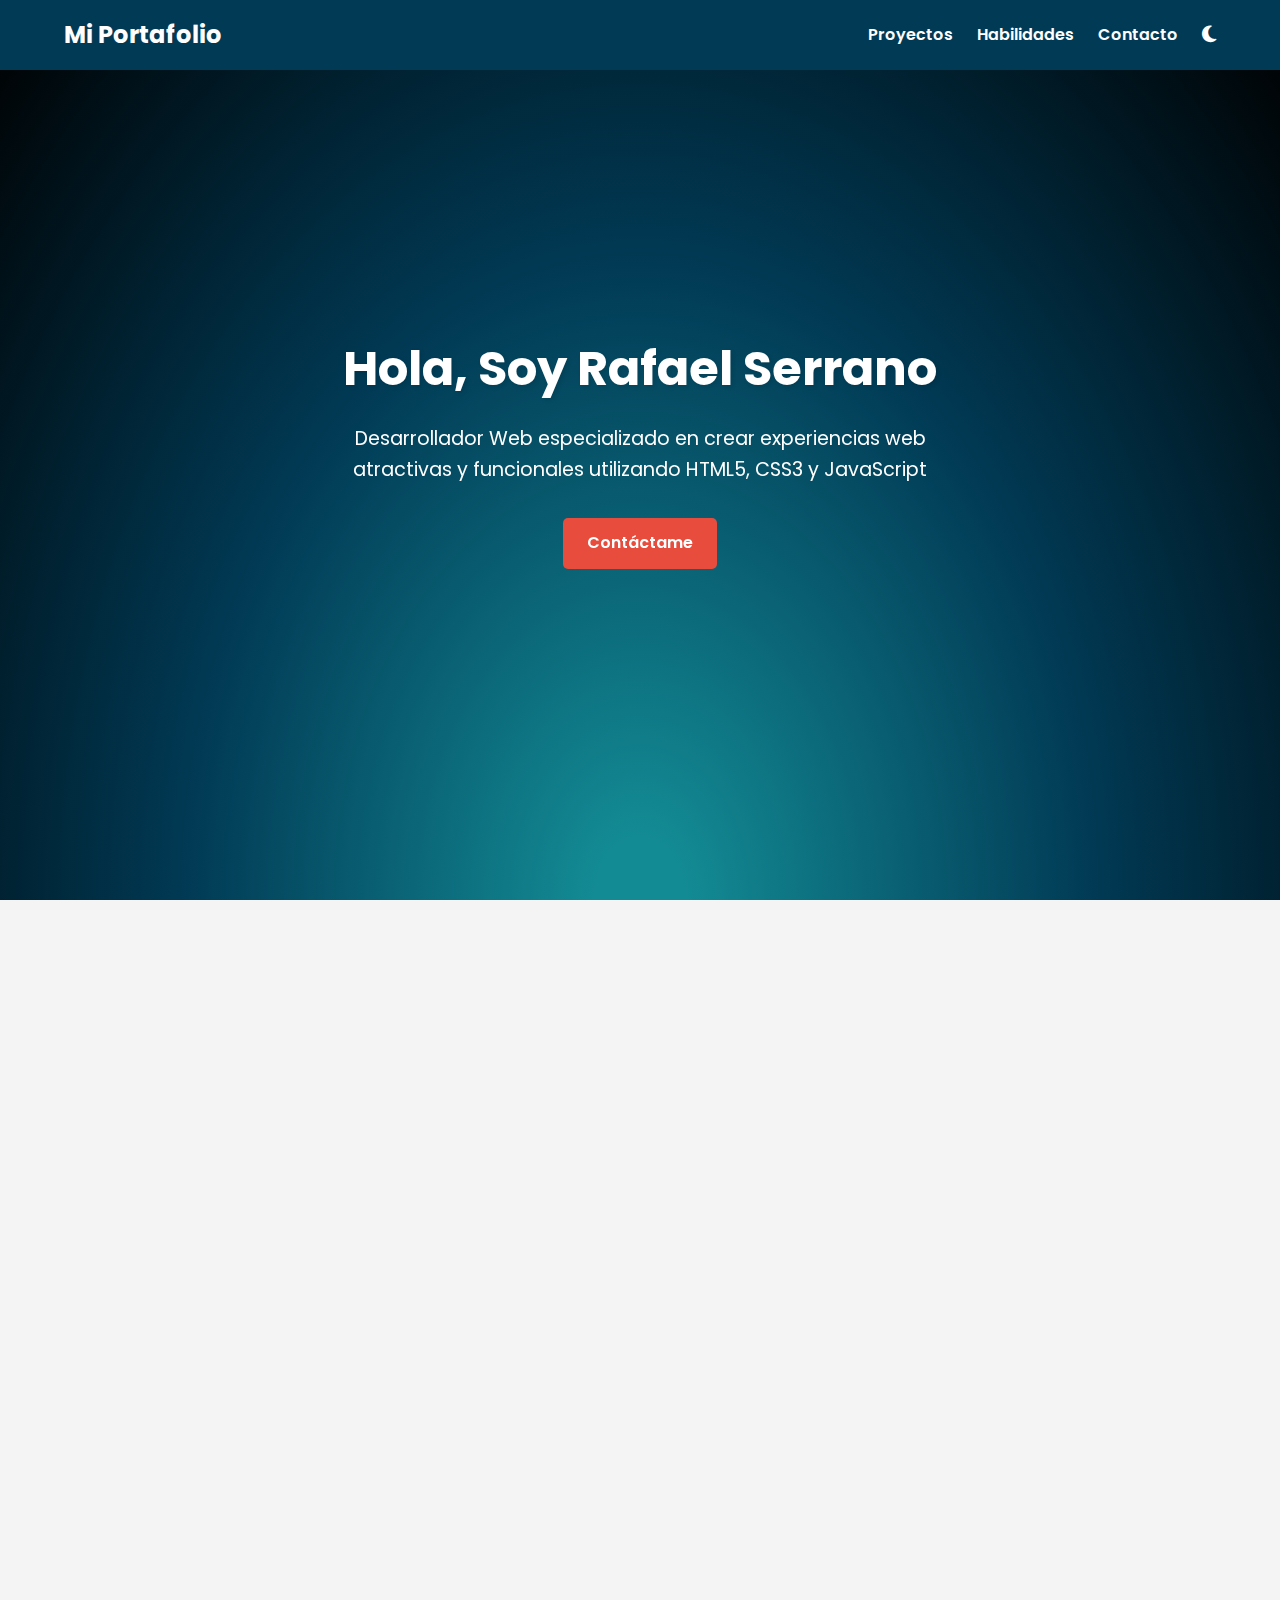
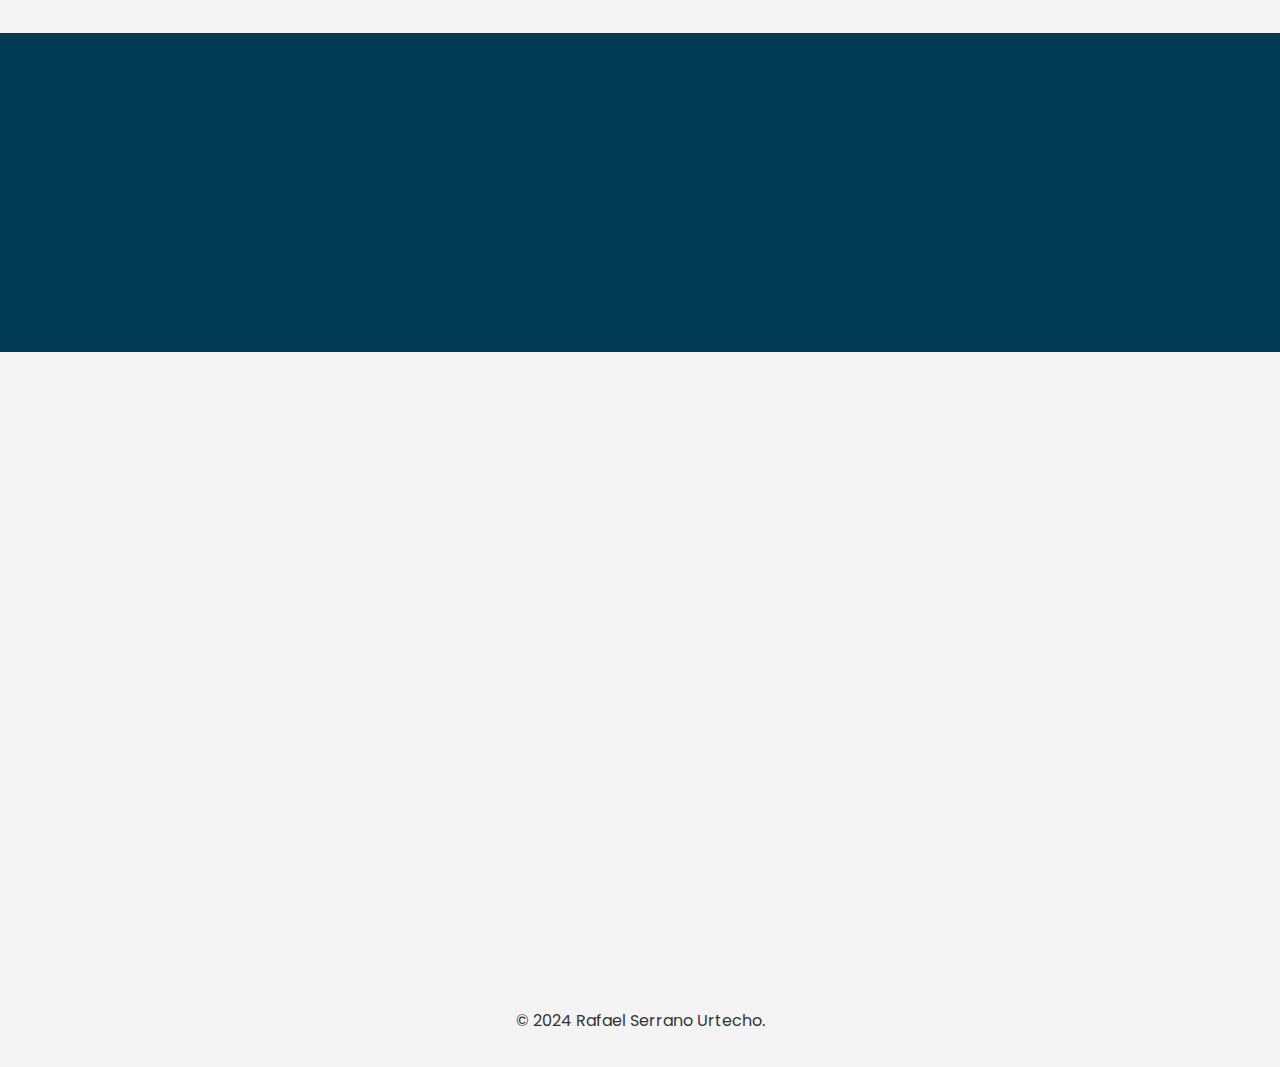
==== commit 24f77fb3: "update css" ====
--- a/index.html
+++ b/index.html
@@ -30,13 +30,14 @@
         <section class="hero">
             <div class="hero-content">
                 <h1 class="hidden">Hola, Soy Rafael Serrano</h1>
-                <p class="hidden">Desarrollador Web especializado en crear experiencias web atractivas y funcionales utilizando HTML5,
+                <p class="hidden">Desarrollador Web especializado en crear experiencias web atractivas y funcionales
+                    utilizando HTML5,
                     CSS3 y JavaScript</p>
                 <a href="#contact" class="btn hidden">Contáctame</a>
                 </hero-content>
         </section>
 
-        <section id="projects" class="projects">
+        <section id="projects" class="projects section">
             <h2 class="hidden">Proyectos</h2>
             <div class="project-grid">
                 <div class="project-card hidden">
@@ -55,19 +56,41 @@
                         <div class="btn">Demo</div>
                     </div>
                 </div>
+
+                <div class="project-card hidden">
+                    <img src="img/taskapi.jpg?height=200&width=300" alt="Plataforma Ecommerce">
+                    <h3>Task Management API</h3>
+                    <p>API RESTful para gestión de tareas construida con LARAVEL</p>
+                    <div class="tags">
+                        <div class="tag">Laravel</div>
+                        <div class="tag">Php</div>
+                        <div class="tag">Mysql</div>
+                    </div>
+                    <div class="project-links">
+                        <div class="btn">Código</div>
+                        <div class="btn">Demo</div>
+                    </div>
+                </div>
+
+                <div class="project-card hidden">
+                    <img src="img/wheaterdashboard.png?height=200&width=300" alt="Plataforma Ecommerce">
+                    <h3>Weather Dashboard</h3>
+                    <p>Dashboard de clima en tiempo real usando Angular y OpenWeatherMap API</p>
+                    <div class="tags">
+                        <div class="tag">Laravel</div>
+                        <div class="tag">Php</div>
+                        <div class="tag">Mysql</div>
+                    </div>
+                    <div class="project-links">
+                        <div class="btn">Código</div>
+                        <div class="btn">Demo</div>
+                    </div>
+                </div>
+
             </div>
         </section>
 
         <!-- otros proyectos
-Task Management API
-API RESTful para gestión de tareas construida con Django 
-
-Weather Dashboard
-Dashboard de clima en tiempo real usando Vue.js y OpenWeatherMap API
-
-Weather Dashboard
-Dashboard del clima en tiempo real utilizando una API de pronóstico del tiempo
-
 Interactive Quiz App
 Una aplicación de cuestionarios interactiva con temporizador y puntuación
 -->
--- a/style.css
+++ b/style.css
@@ -40,10 +40,10 @@
 
 header {
     background-color: var(--primary-color);
-    padding: 1rem 5%;
     position: fixed;
     width: 100%;
-    z-index: 5;
+    z-index: 1000;
+    padding: 1rem 5%;
     /* box-shadow: 0 2px 5px rgba(0, 0, 0, 0.1); */
 }
 
@@ -51,7 +51,6 @@
     display: flex;
     justify-content: space-between;
     align-items: center;
-    padding: 1rem 5%;
 }
 
 .logo {
@@ -128,8 +127,10 @@
     background-color: #c0392b;
 }
 
+
+
 .projects {
-    padding: 4rem 5%;
+    padding: 5rem 5%;
 }
 
 .projects h2 {
@@ -192,7 +193,7 @@
 .skills {
     background-color: var(--primary-color);
     color: white;
-    padding: 4rem 5%;
+    padding: 5rem 5%;
     text-align: center;
 }
 
@@ -236,7 +237,7 @@
 
 
 .contact {
-    padding: 4rem 5%;
+    padding: 5rem 5%;
 }
 
 .contact h2 {
